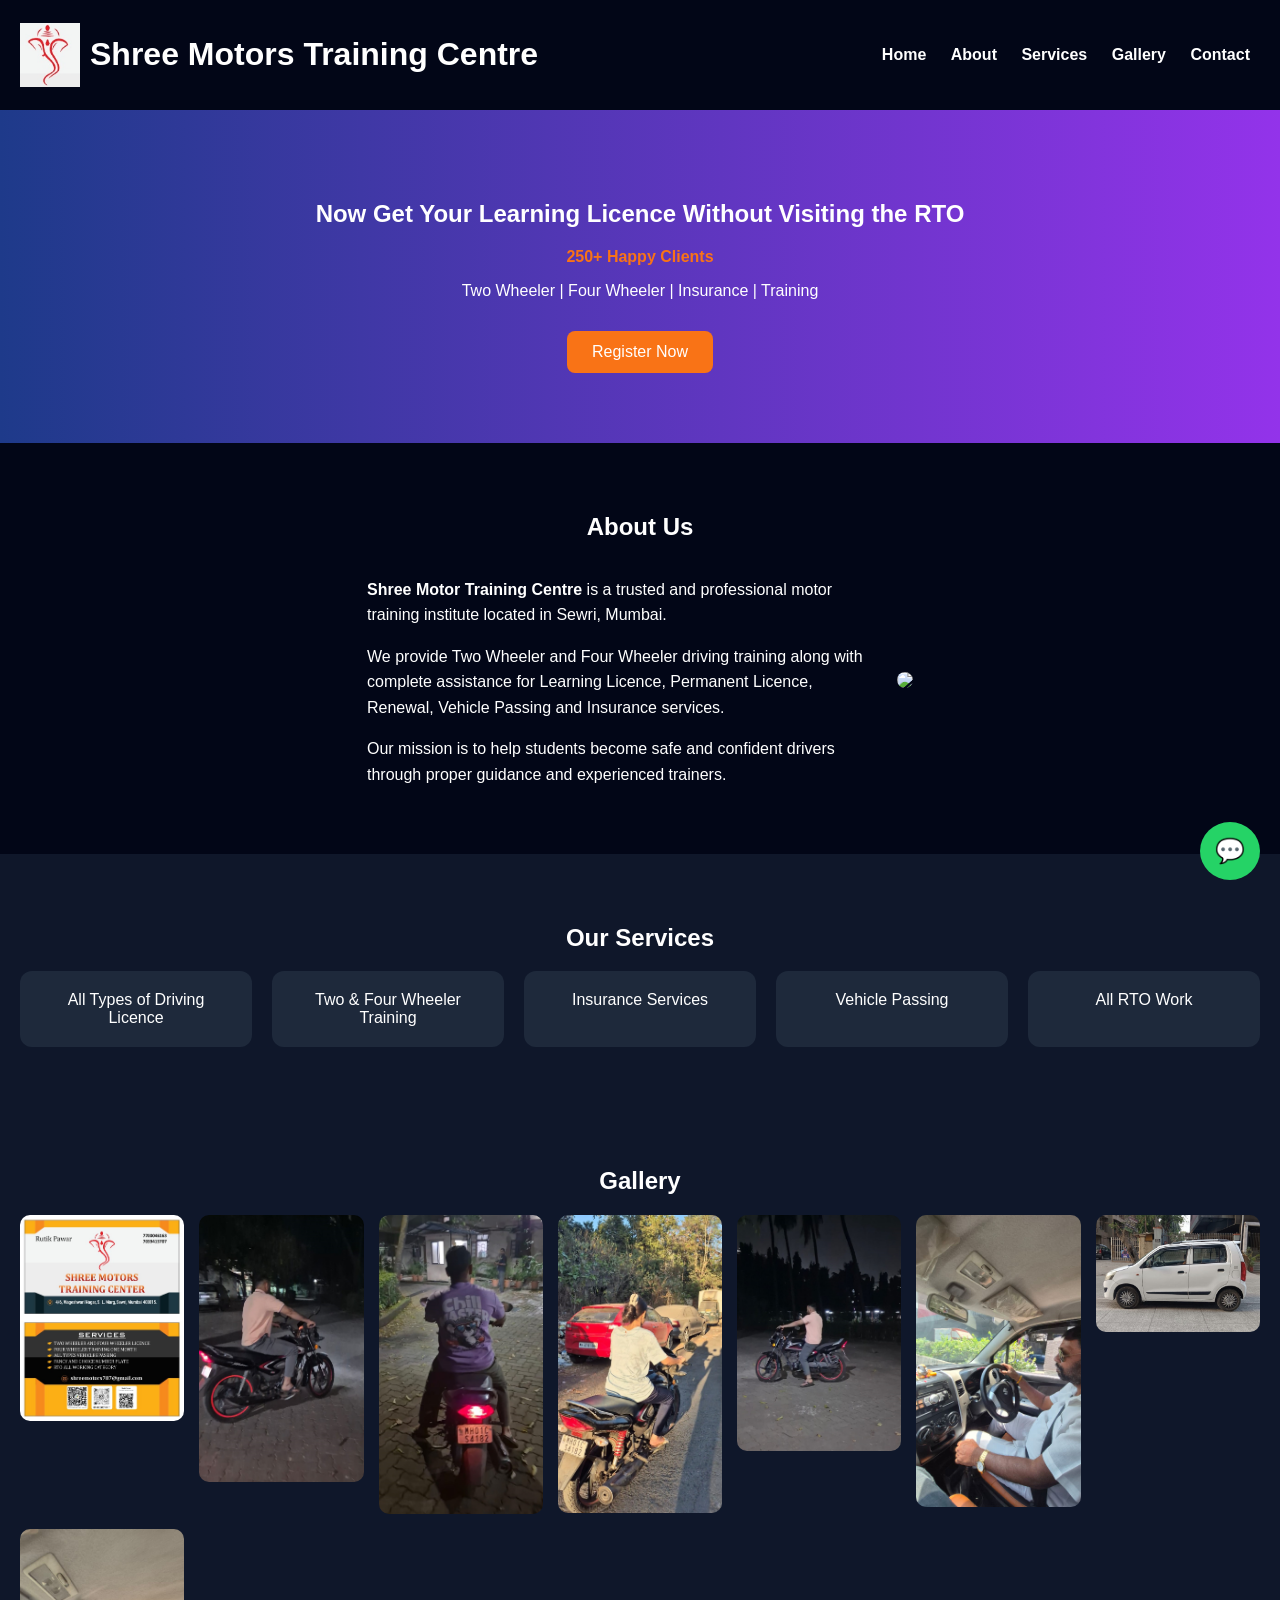
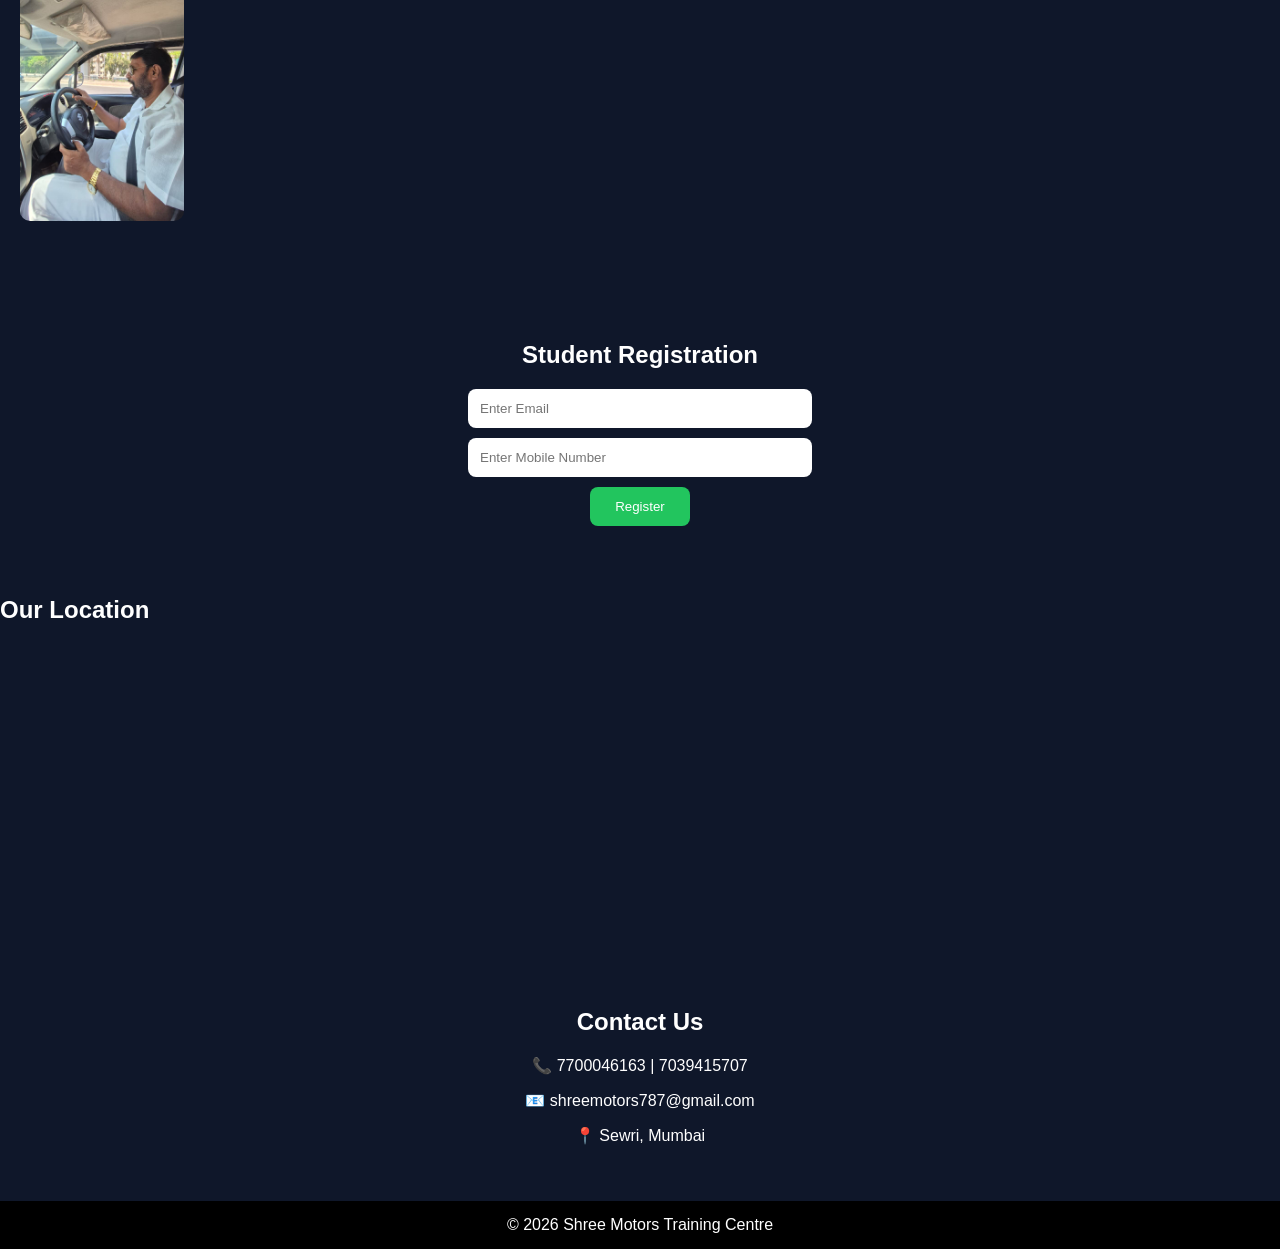
==== index.html @ 4a7a62cb "Adding The Files" ====
<!DOCTYPE html>
<html lang="en">

<head>

<meta charset="UTF-8">
<meta name="viewport" content="width=device-width, initial-scale=1.0">

<title>Shree Motors Training Centre</title>

<link rel="stylesheet" href="style.css">

</head>

<body>

<!-- HEADER -->

<header>

<div class="logo-section">

<img src="images/logo.jpeg" class="logo">

<h1>Shree Motors Training Centre</h1>

</div>

<nav>

<a href="#home">Home</a>
<a href="#about">About</a>
<a href="#services">Services</a>
<a href="#gallery">Gallery</a>
<a href="#contact">Contact</a>

</nav>

</header>

<!-- HERO -->

<section id="home" class="hero">

<h2>Now Get Your Learning Licence Without Visiting the RTO</h2>

<p class="highlight">
250+ Happy Clients
</p>

<p>
Two Wheeler | Four Wheeler | Insurance | Training
</p>

<a href="#register" class="btn">
Register Now
</a>

</section>

<!-- ABOUT -->

<section id="about" class="about">

<h2>About Us</h2>

<div class="about-container">

<div class="about-text">

<p>
<strong>Shree Motor Training Centre</strong> is a trusted and professional 
motor training institute located in Sewri, Mumbai.
</p>

<p>
We provide Two Wheeler and Four Wheeler driving training along with 
complete assistance for Learning Licence, Permanent Licence, Renewal, 
Vehicle Passing and Insurance services.
</p>

<p>
Our mission is to help students become safe and confident drivers 
through proper guidance and experienced trainers.
</p>

</div>

<div class="about-image">

<img src="images/about.jpg">

</div>

</div>

</section>

<!-- SERVICES -->

<section id="services" class="services">

<h2>Our Services</h2>

<div class="cards">

<div class="card">
All Types of Driving Licence
</div>

<div class="card">
Two & Four Wheeler Training
</div>

<div class="card">
Insurance Services
</div>

<div class="card">
Vehicle Passing
</div>

<div class="card">
All RTO Work
</div>

</div>

</section>

<!-- GALLERY -->

<section id="gallery" class="gallery">

<h2>Gallery</h2>

<div class="gallery-grid">

<img src="images/gallery.jpeg">
<img src="images/gallery1.jpeg">
<img src="images/gallery2.jpeg">
<img src="images/gallery3.jpeg">
<img src="images/gallery4.jpeg">
<img src="images/gallery5.jpeg">
<img src="images/gallery6.jpeg">
<img src="images/gallery7.jpeg">

</div>

</section>

<!-- REGISTRATION -->

<section id="register" class="register">

<h2>Student Registration</h2>

<form 
action="https://formsubmit.co/shreemotors787@gmail.com" 
method="POST">

<input 
type="email" 
name="email" 
placeholder="Enter Email"
required>

<input 
type="tel" 
name="mobile" 
placeholder="Enter Mobile Number"
required>

<button type="submit">
Register
</button>

<input 
type="hidden" 
name="_subject" 
value="New Student Registration">

<input 
type="hidden" 
name="_next" 
value="thankyou.html">

<input 
type="hidden" 
name="_captcha" 
value="false">

</form>

</section>

<!-- MAP -->

<section class="map">

<h2>Our Location</h2>

<iframe
src="https://www.google.com/maps?q=Sewri Mumbai&output=embed">
</iframe>

</section>

<!-- CONTACT -->

<section id="contact" class="contact">

<h2>Contact Us</h2>

<p>
📞 7700046163 | 7039415707
</p>

<p>
📧 shreemotors787@gmail.com
</p>

<p>
📍 Sewri, Mumbai
</p>

</section>

<!-- WHATSAPP -->

<a
href="https://wa.me/917700046163"
class="whatsapp">

💬

</a>

<footer>

© 2026 Shree Motors Training Centre

</footer>

</body>

</html>
---- style.css ----
body {

margin:0;
font-family:Arial, sans-serif;
background:#0f172a;
color:white;

}

/* HEADER */

header {

display:flex;
justify-content:space-between;
align-items:center;
padding:15px 20px;
background:#020617;
flex-wrap:wrap;

}

.logo {

width:60px;

}

.logo-section {

display:flex;
align-items:center;
gap:10px;

}

nav a {

color:white;
margin:10px;
text-decoration:none;
font-weight:bold;

}

nav a:hover {

color:#f97316;

}

/* HERO */

.hero {

text-align:center;
padding:70px 20px;
background:linear-gradient(90deg,#1e3a8a,#9333ea);

}

.highlight {

color:#f97316;
font-weight:bold;

}

.btn {

background:#f97316;
padding:12px 25px;
color:white;
border-radius:8px;
text-decoration:none;
display:inline-block;
margin-top:15px;

}

.btn:hover {

background:#ea580c;

}

/* ABOUT */

.about {

padding:50px 20px;
background:#020617;
text-align:center;

}

.about-container {

display:flex;
flex-wrap:wrap;
align-items:center;
justify-content:center;
gap:30px;

}

.about-text {

max-width:500px;
text-align:left;
line-height:1.6;

}

.about-image img {

width:300px;
border-radius:12px;

}

/* SERVICES */

.services {

padding:50px 20px;
text-align:center;

}

.cards {

display:grid;
grid-template-columns:repeat(auto-fit,minmax(180px,1fr));
gap:20px;

}

.card {

background:#1e293b;
padding:20px;
border-radius:12px;
transition:0.3s;

}

.card:hover {

background:#334155;
transform:scale(1.05);

}

/* GALLERY */

.gallery {

padding:50px 20px;
text-align:center;

}

.gallery-grid {

display:grid;
grid-template-columns:repeat(auto-fit,minmax(150px,1fr));
gap:15px;

}

.gallery img {

width:100%;
border-radius:10px;
transition:0.3s;

}

.gallery img:hover {

transform:scale(1.05);

}

/* REGISTER */

.register {

padding:50px 20px;
text-align:center;

}

.register input {

display:block;
margin:10px auto;
padding:12px;
width:80%;
max-width:320px;
border-radius:8px;
border:none;

}

.register button {

padding:12px 25px;
background:#22c55e;
border:none;
border-radius:8px;
color:white;
cursor:pointer;

}

.register button:hover {

background:#16a34a;

}

/* MAP */

.map iframe {

width:100%;
height:300px;
border:none;

}

/* CONTACT */

.contact {

padding:40px;
text-align:center;

}

/* WHATSAPP */

.whatsapp {

position:fixed;
bottom:20px;
right:20px;
background:#25D366;
color:white;
font-size:24px;
padding:15px;
border-radius:50%;
text-decoration:none;

}

/* FOOTER */

footer {

text-align:center;
padding:15px;
background:black;

}

/* MOBILE */

@media (max-width:768px){

.about-container {

flex-direction:column;

}

.about-text {

text-align:center;

}

.about-image img {

width:90%;

}

}
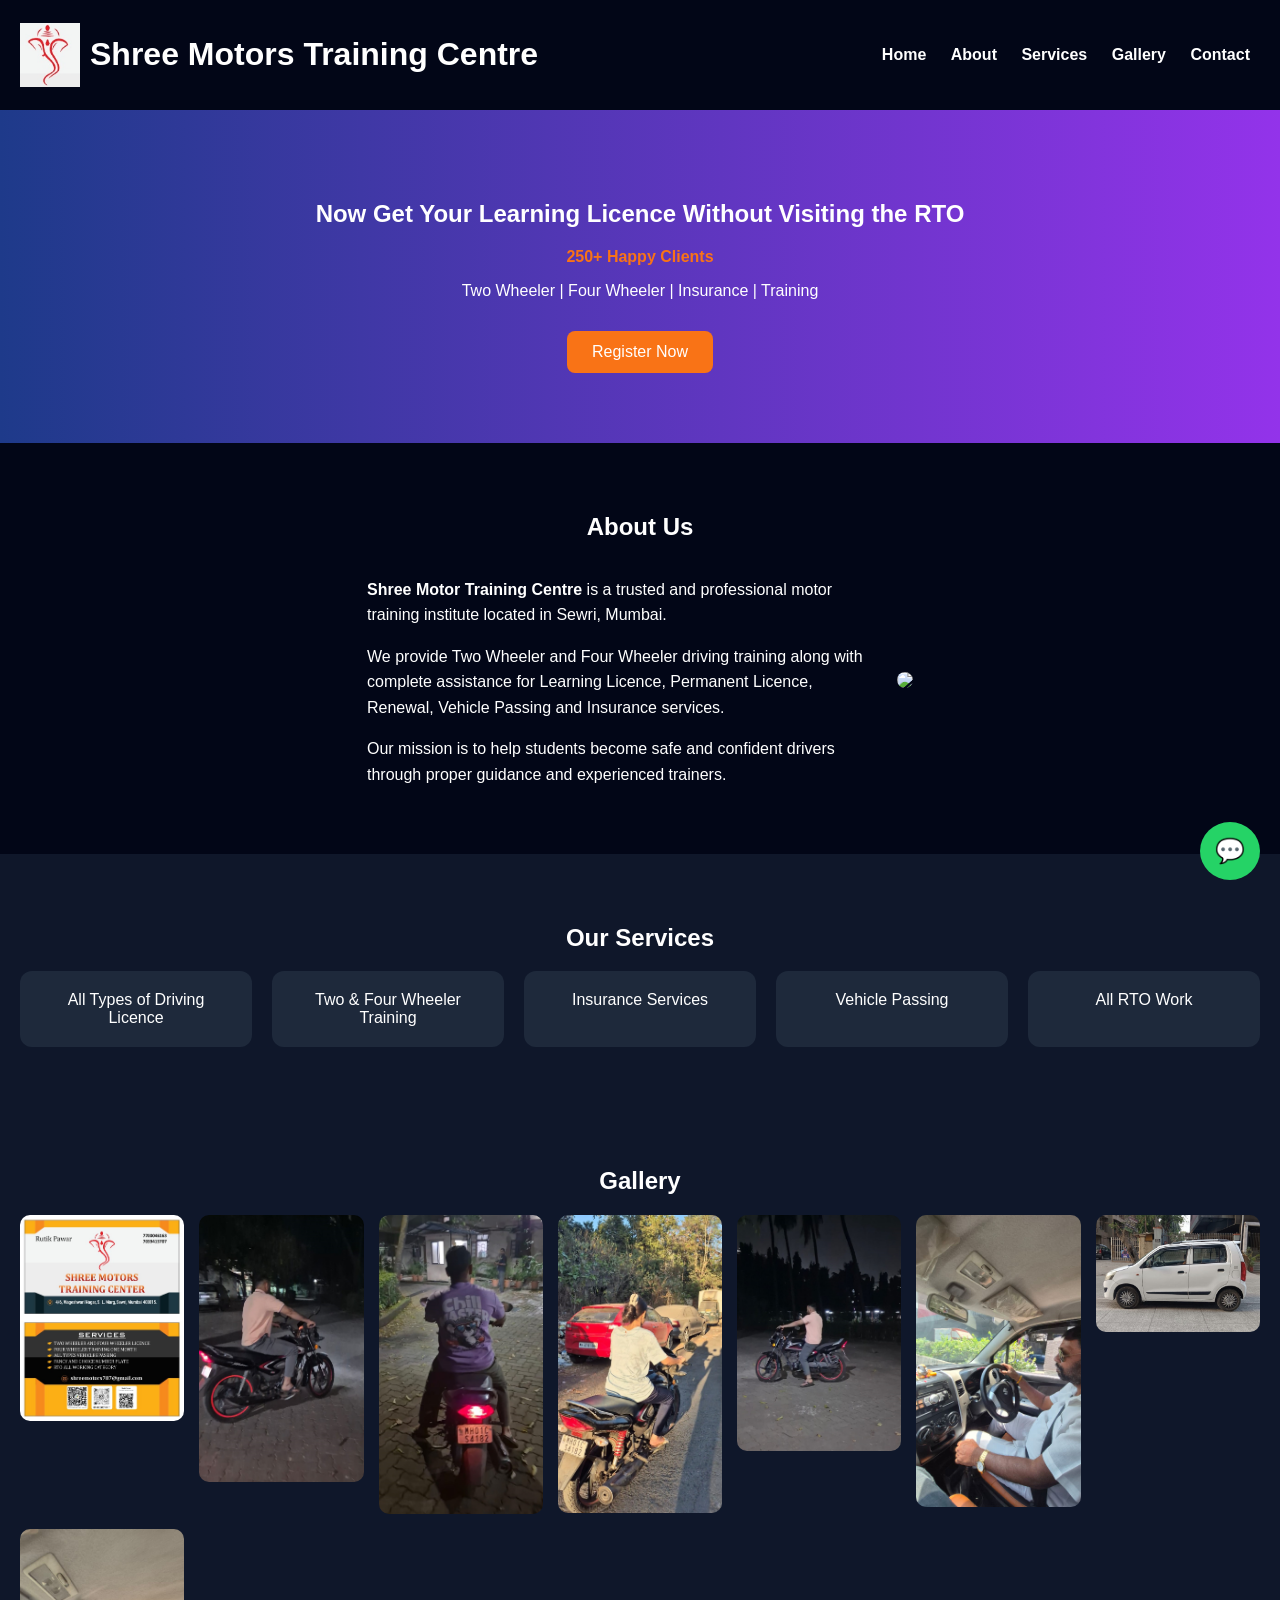
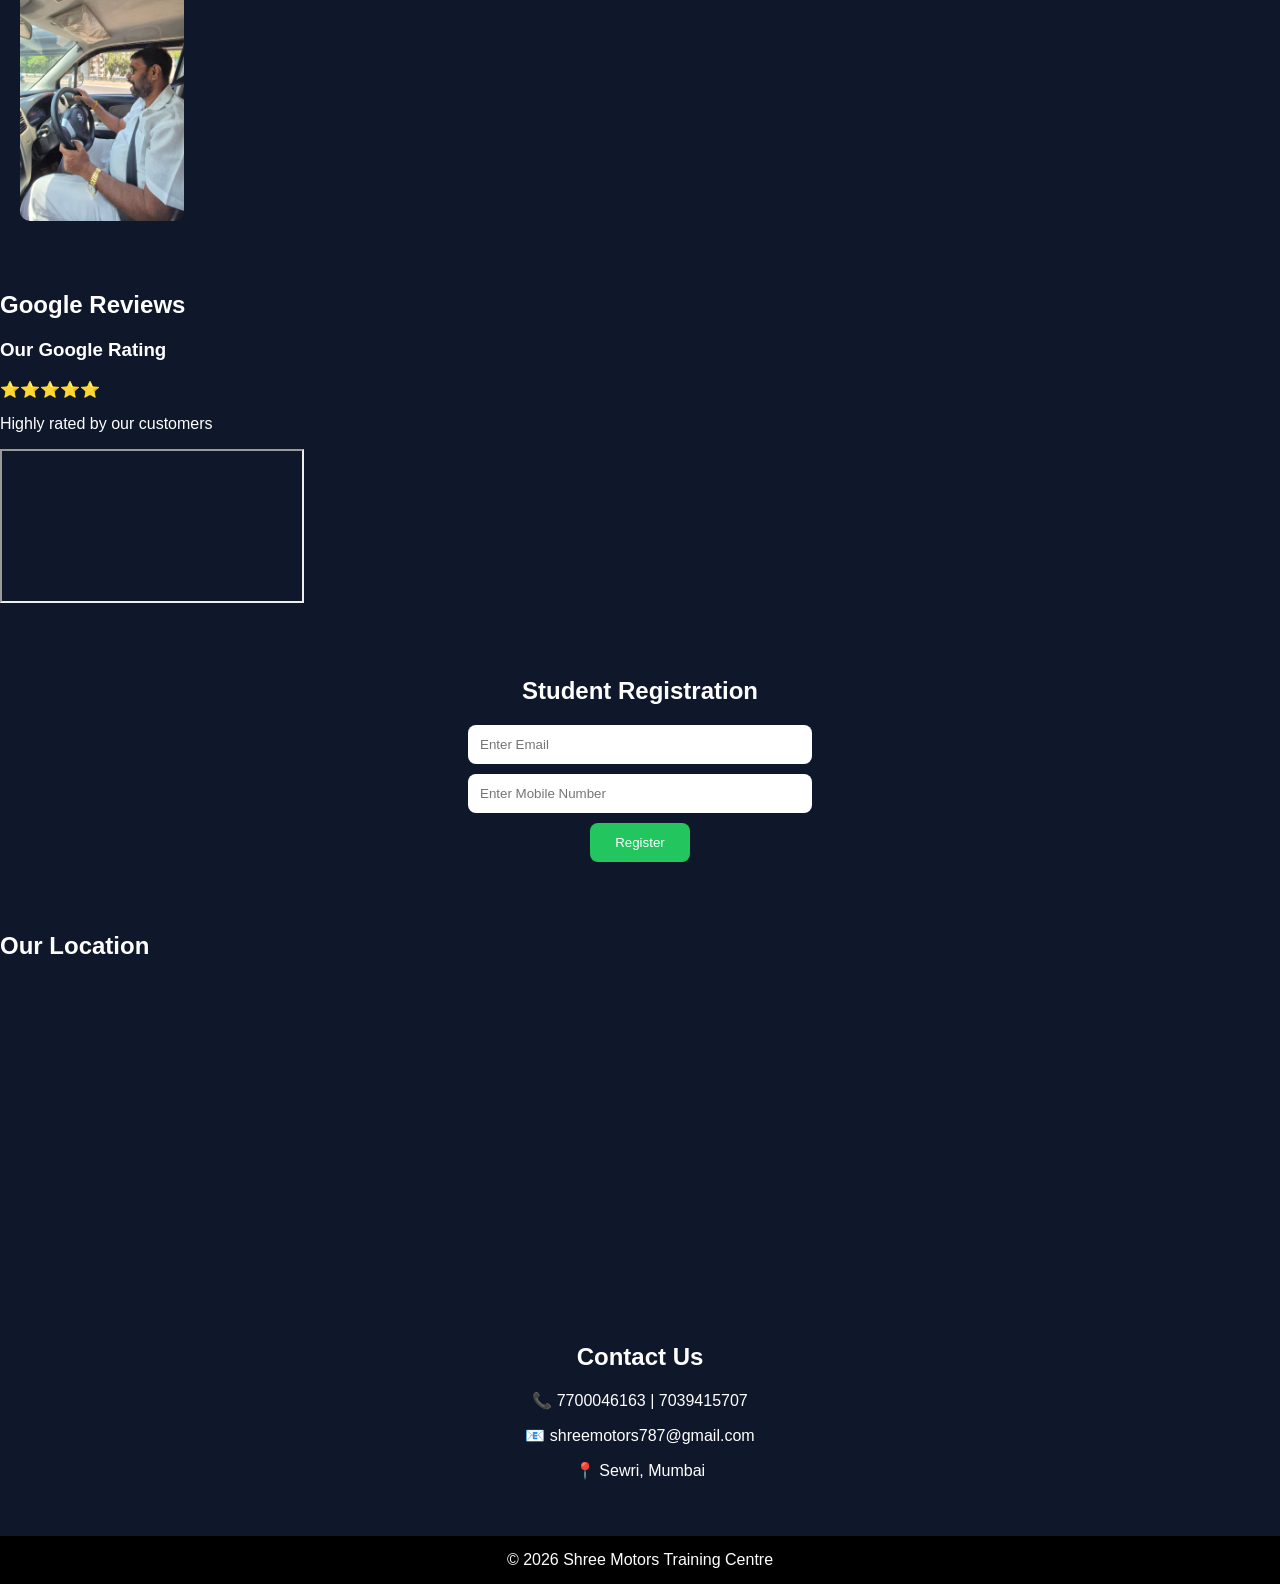
==== commit 1c26a0b5: "Update 2 index.html" ====
--- a/index.html
+++ b/index.html
@@ -149,6 +149,36 @@
 
 </section>
 
+<!-- GOOGLE REVIEWS -->
+
+<section id="reviews" class="reviews">
+
+<h2>Google Reviews</h2>
+
+<div class="rating-box">
+
+<h3>Our Google Rating</h3>
+
+<p class="stars">
+⭐⭐⭐⭐⭐
+</p>
+
+<p>
+Highly rated by our customers
+</p>
+
+</div>
+
+<div class="review-container">
+
+<iframe
+src="https://www.google.com/maps?q=Shree%20Motor%20Training%20Centre%20Sewri&output=embed">
+</iframe>
+
+</div>
+
+</section>
+
 <!-- REGISTRATION -->
 
 <section id="register" class="register">
@@ -175,15 +205,21 @@
 Register
 </button>
 
+<!-- Subject -->
+
 <input 
 type="hidden" 
 name="_subject" 
 value="New Student Registration">
 
+<!-- Thankyou Redirect -->
+
 <input 
 type="hidden" 
 name="_next" 
-value="thankyou.html">
+value="https://shreemotorstrainingcentre.github.io/shree-motor-training-centre/thankyou.html">
+
+<!-- Disable captcha -->
 
 <input 
 type="hidden" 
@@ -191,7 +227,6 @@
 value="false">
 
 </form>
-
 </section>
 
 <!-- MAP -->
@@ -244,4 +279,4 @@
 
 </body>
 
-</html>+</html>
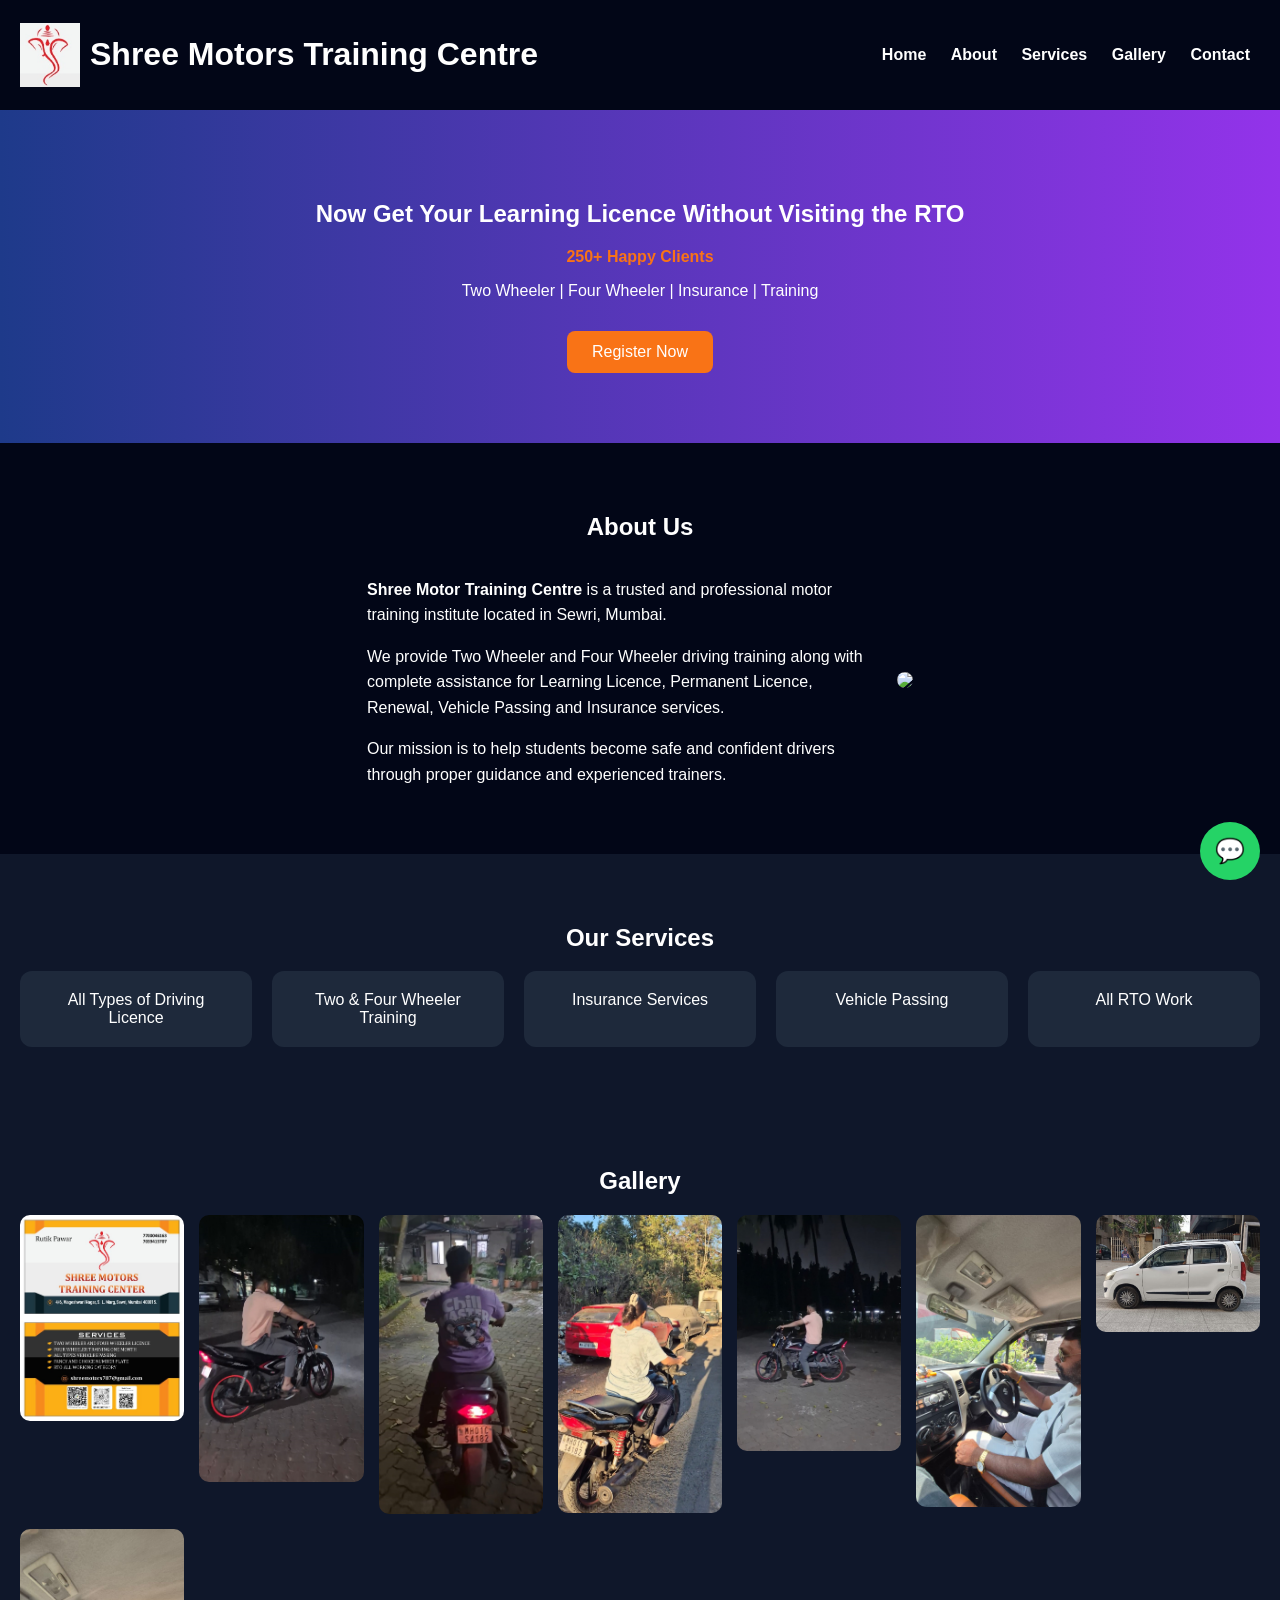
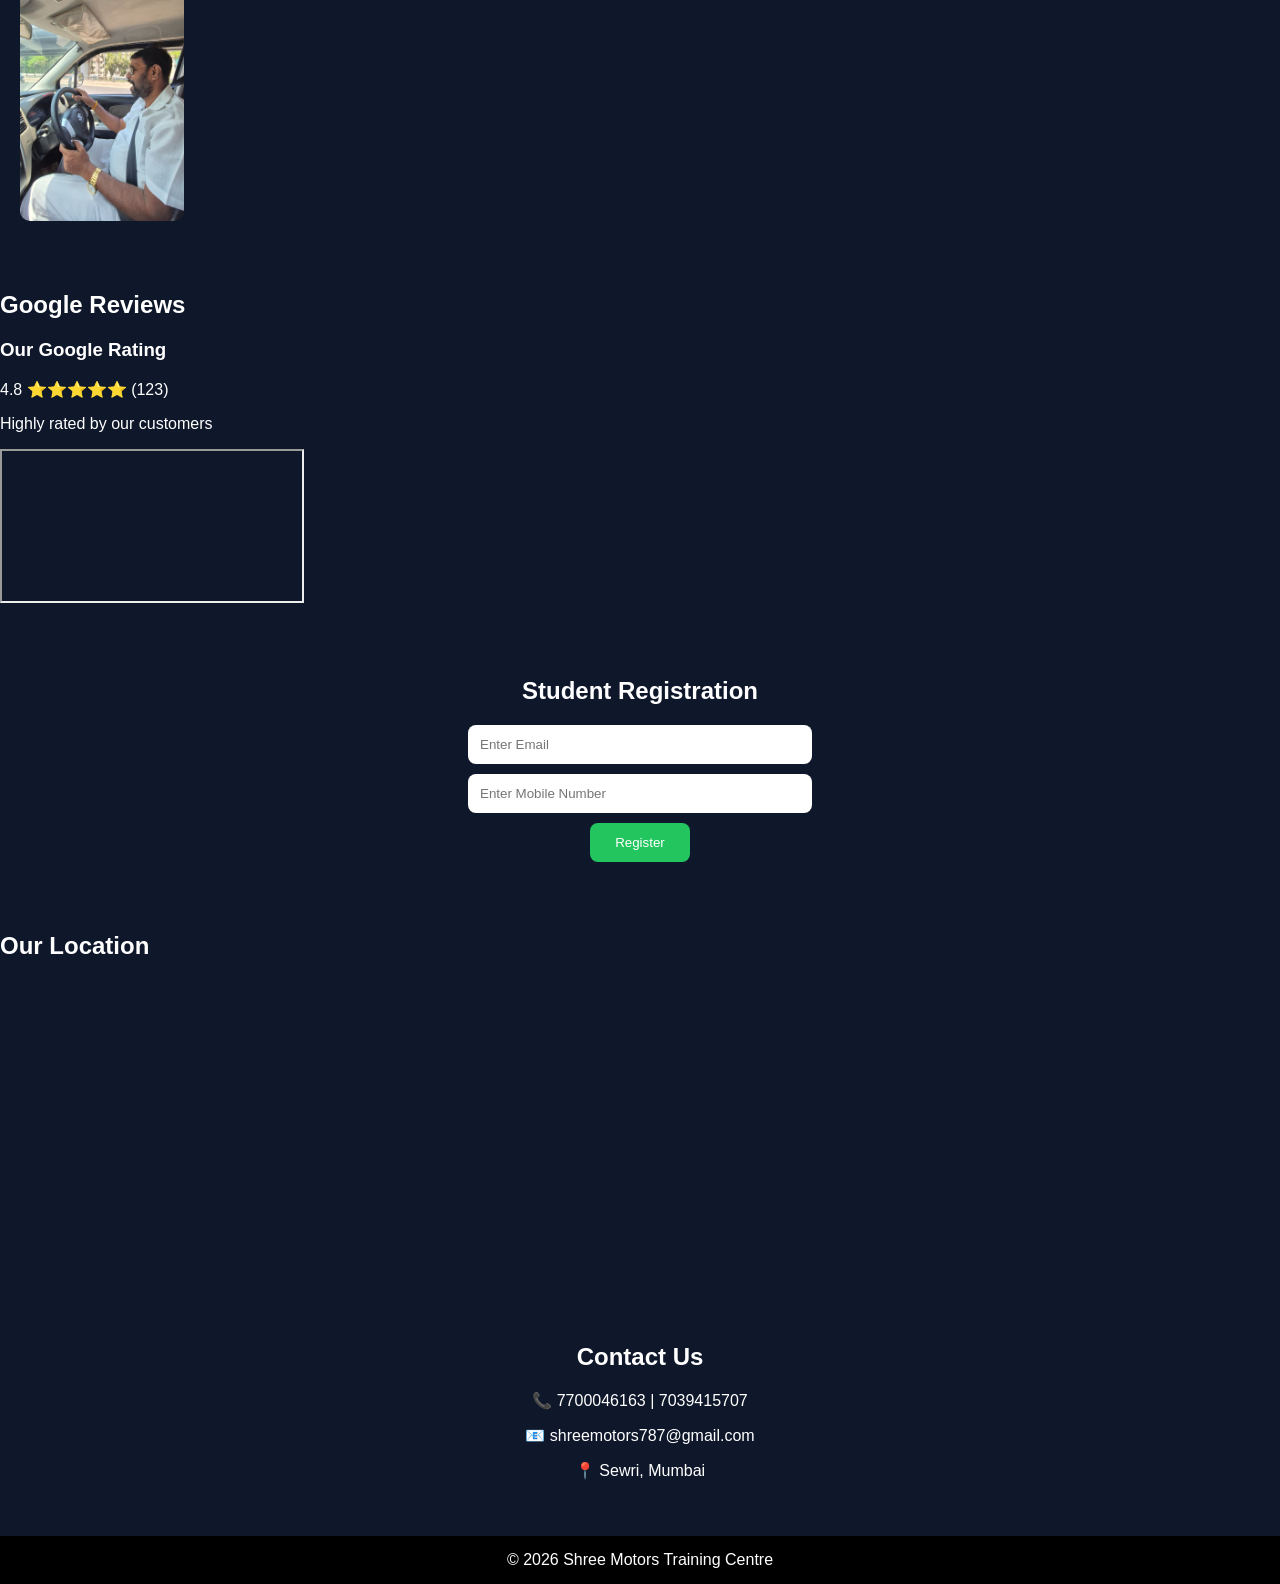
==== commit 2885adc4: "Update index.html" ====
--- a/index.html
+++ b/index.html
@@ -160,7 +160,7 @@
 <h3>Our Google Rating</h3>
 
 <p class="stars">
-⭐⭐⭐⭐⭐
+4.8 ⭐⭐⭐⭐⭐ (123)
 </p>
 
 <p>
@@ -172,7 +172,7 @@
 <div class="review-container">
 
 <iframe
-src="https://www.google.com/maps?q=Shree%20Motor%20Training%20Centre%20Sewri&output=embed">
+src="https://www.google.com/search?client=mobilesearchapp&channel=iss&cs=1&hl=en_GB&rlz=1MDAPLA_en-GBIN1154IN1154&sca_esv=5c6a1558d41017a1&v=414.0.890628820&sxsrf=ANbL-n5YCTxIH6kePrPKKQXyIT_eDsDjnw:1775635780555&q=shree+motor+training+centre+sewri+mumbai+reviews&uds=[base64]&si=AL3DRZEsmMGCryMMFSHJ3StBhOdZ2-6yYkXd_doETEE1OR-qOYbP5ODKuD_z-2LzdVNWAzzrZ3edgufmrPe7twDlBDFWNzifPwyswt9USrii4Uc-gdpPlDQYXUpIbaYRwtX6zGWHgDTfPwKnDkZ-kdKC5ZvHMFsi5QLrlzrh9QK87uWFlH4XJqg%3D&sa=X&ved=2ahUKEwiJ9szf5t2TAxX5fGwGHRpvBsIQk8gLegQIIRAB&ictx=1&biw=393&bih=659&dpr=3">
 </iframe>
 
 </div>
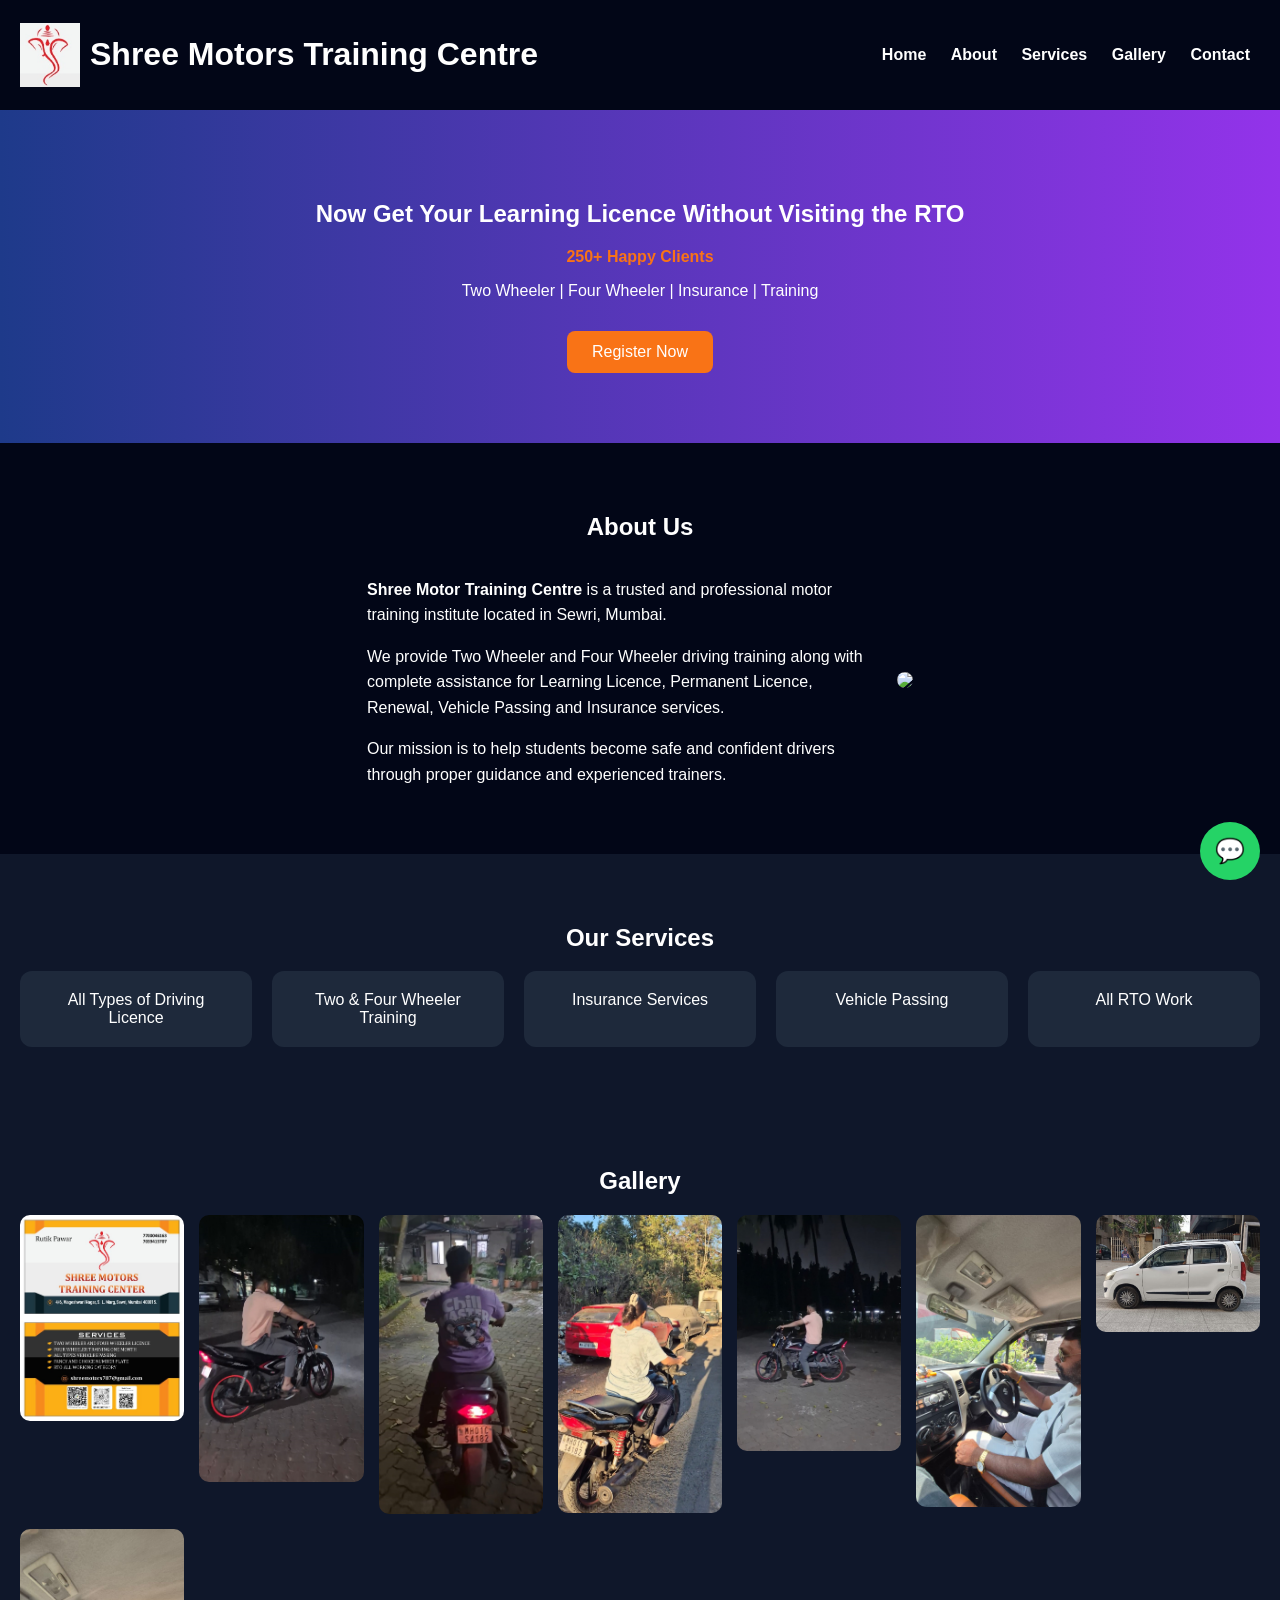
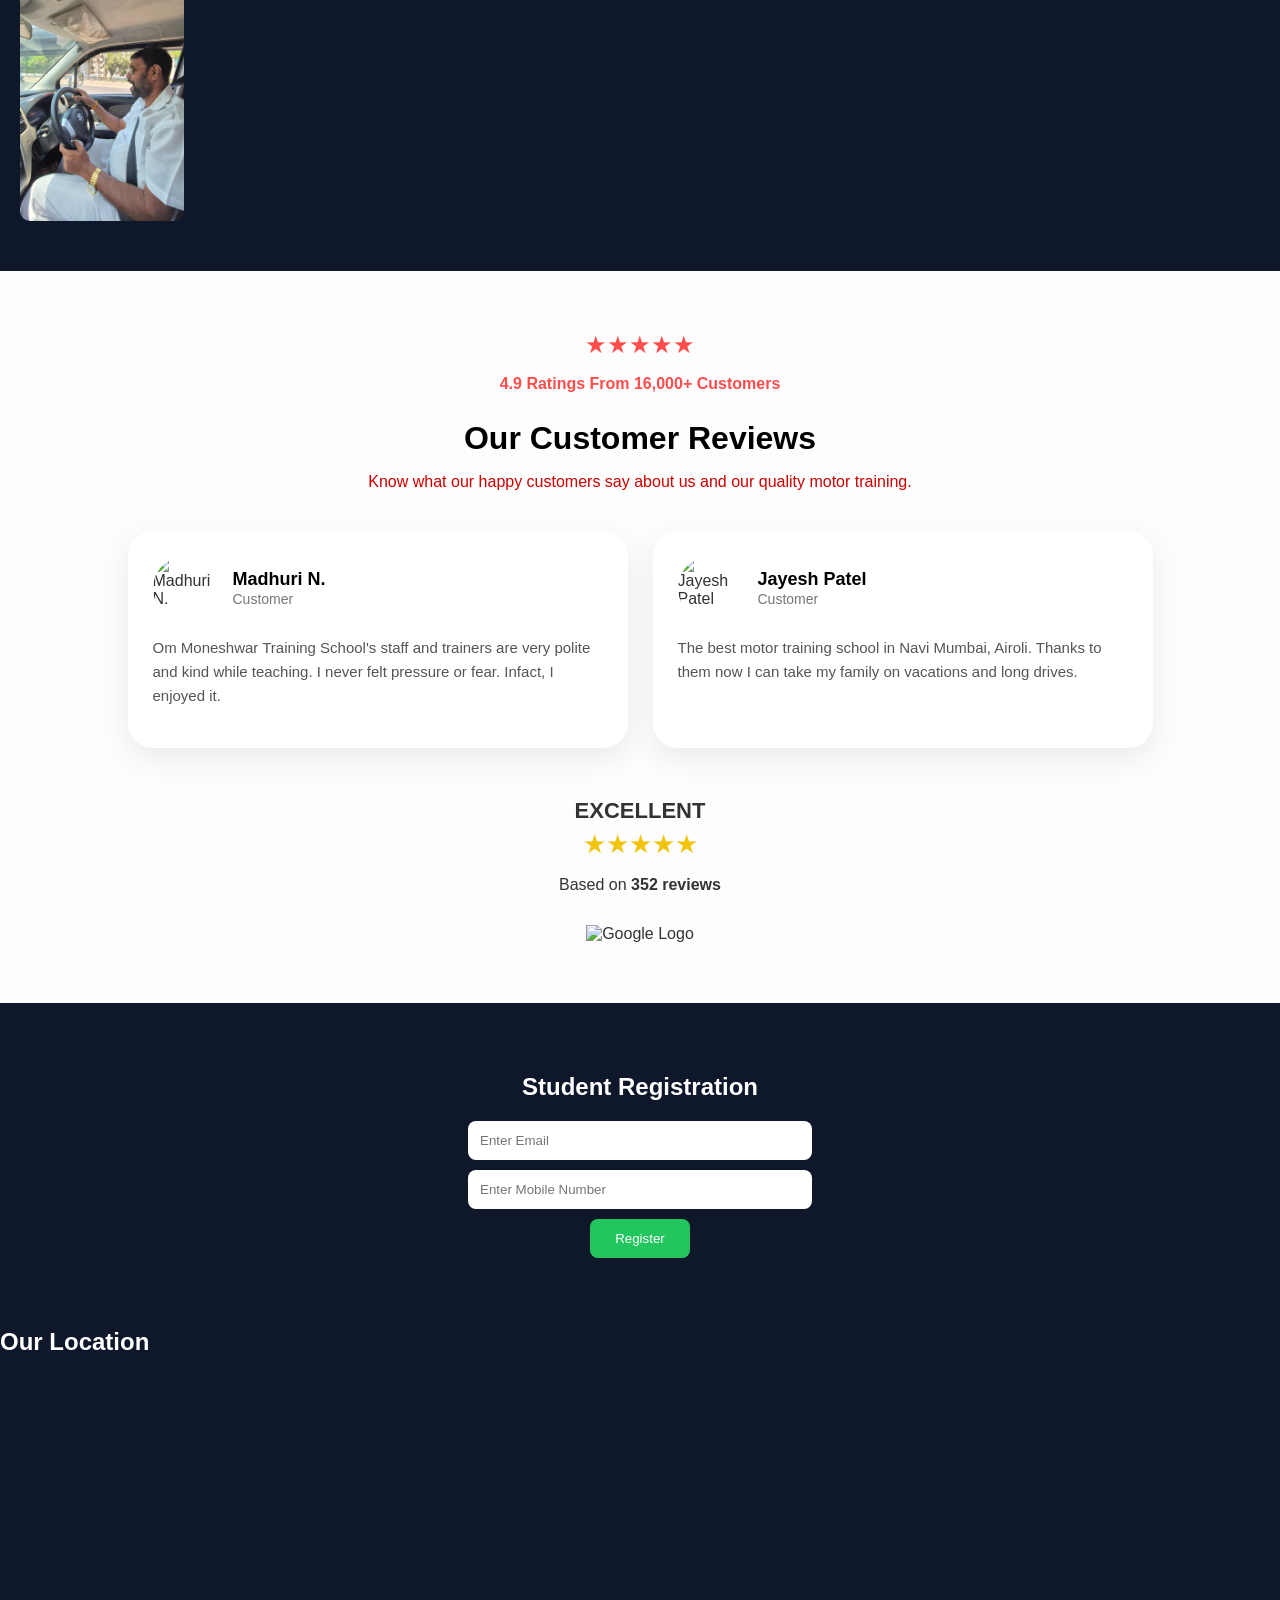
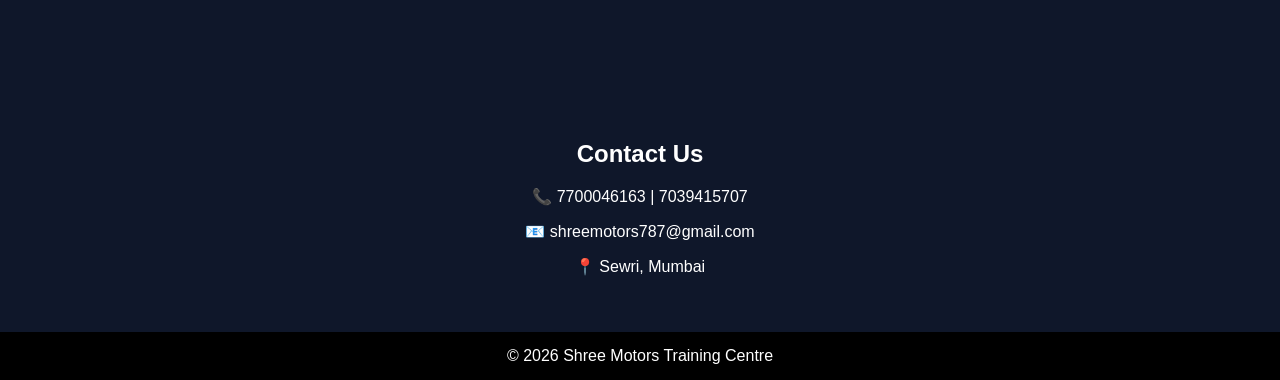
==== commit 0bd14271: "Update index.html" ====
--- a/index.html
+++ b/index.html
@@ -1,282 +1,140 @@
 <!DOCTYPE html>
 <html lang="en">
-
 <head>
-
-<meta charset="UTF-8">
-<meta name="viewport" content="width=device-width, initial-scale=1.0">
-
-<title>Shree Motors Training Centre</title>
-
-<link rel="stylesheet" href="style.css">
-
+    <meta charset="UTF-8">
+    <meta name="viewport" content="width=device-width, initial-scale=1.0">
+    <title>Shree Motors Training Centre</title>
+    <link rel="stylesheet" href="style.css">
 </head>
-
 <body>
 
-<!-- HEADER -->
-
 <header>
-
-<div class="logo-section">
-
-<img src="images/logo.jpeg" class="logo">
-
-<h1>Shree Motors Training Centre</h1>
-
-</div>
-
-<nav>
-
-<a href="#home">Home</a>
-<a href="#about">About</a>
-<a href="#services">Services</a>
-<a href="#gallery">Gallery</a>
-<a href="#contact">Contact</a>
-
-</nav>
-
+    <div class="logo-section">
+        <img src="images/logo.jpeg" class="logo">
+        <h1>Shree Motors Training Centre</h1>
+    </div>
+    <nav>
+        <a href="#home">Home</a>
+        <a href="#about">About</a>
+        <a href="#services">Services</a>
+        <a href="#gallery">Gallery</a>
+        <a href="#contact">Contact</a>
+    </nav>
 </header>
 
-<!-- HERO -->
-
 <section id="home" class="hero">
-
-<h2>Now Get Your Learning Licence Without Visiting the RTO</h2>
-
-<p class="highlight">
-250+ Happy Clients
-</p>
-
-<p>
-Two Wheeler | Four Wheeler | Insurance | Training
-</p>
-
-<a href="#register" class="btn">
-Register Now
-</a>
-
+    <h2>Now Get Your Learning Licence Without Visiting the RTO</h2>
+    <p class="highlight">250+ Happy Clients</p>
+    <p>Two Wheeler | Four Wheeler | Insurance | Training</p>
+    <a href="#register" class="btn">Register Now</a>
 </section>
 
-<!-- ABOUT -->
-
 <section id="about" class="about">
-
-<h2>About Us</h2>
-
-<div class="about-container">
-
-<div class="about-text">
-
-<p>
-<strong>Shree Motor Training Centre</strong> is a trusted and professional 
-motor training institute located in Sewri, Mumbai.
-</p>
-
-<p>
-We provide Two Wheeler and Four Wheeler driving training along with 
-complete assistance for Learning Licence, Permanent Licence, Renewal, 
-Vehicle Passing and Insurance services.
-</p>
-
-<p>
-Our mission is to help students become safe and confident drivers 
-through proper guidance and experienced trainers.
-</p>
-
-</div>
-
-<div class="about-image">
-
-<img src="images/about.jpg">
-
-</div>
-
-</div>
-
+    <h2>About Us</h2>
+    <div class="about-container">
+        <div class="about-text">
+            <p><strong>Shree Motor Training Centre</strong> is a trusted and professional motor training institute located in Sewri, Mumbai.</p>
+            <p>We provide Two Wheeler and Four Wheeler driving training along with complete assistance for Learning Licence, Permanent Licence, Renewal, Vehicle Passing and Insurance services.</p>
+            <p>Our mission is to help students become safe and confident drivers through proper guidance and experienced trainers.</p>
+        </div>
+        <div class="about-image">
+            <img src="images/about.jpg">
+        </div>
+    </div>
 </section>
 
-<!-- SERVICES -->
-
 <section id="services" class="services">
-
-<h2>Our Services</h2>
-
-<div class="cards">
-
-<div class="card">
-All Types of Driving Licence
-</div>
-
-<div class="card">
-Two & Four Wheeler Training
-</div>
-
-<div class="card">
-Insurance Services
-</div>
-
-<div class="card">
-Vehicle Passing
-</div>
-
-<div class="card">
-All RTO Work
-</div>
-
-</div>
-
+    <h2>Our Services</h2>
+    <div class="cards">
+        <div class="card">All Types of Driving Licence</div>
+        <div class="card">Two & Four Wheeler Training</div>
+        <div class="card">Insurance Services</div>
+        <div class="card">Vehicle Passing</div>
+        <div class="card">All RTO Work</div>
+    </div>
 </section>
 
-<!-- GALLERY -->
-
 <section id="gallery" class="gallery">
-
-<h2>Gallery</h2>
-
-<div class="gallery-grid">
-
-<img src="images/gallery.jpeg">
-<img src="images/gallery1.jpeg">
-<img src="images/gallery2.jpeg">
-<img src="images/gallery3.jpeg">
-<img src="images/gallery4.jpeg">
-<img src="images/gallery5.jpeg">
-<img src="images/gallery6.jpeg">
-<img src="images/gallery7.jpeg">
-
-</div>
-
+    <h2>Gallery</h2>
+    <div class="gallery-grid">
+        <img src="images/gallery.jpeg">
+        <img src="images/gallery1.jpeg">
+        <img src="images/gallery2.jpeg">
+        <img src="images/gallery3.jpeg">
+        <img src="images/gallery4.jpeg">
+        <img src="images/gallery5.jpeg">
+        <img src="images/gallery6.jpeg">
+        <img src="images/gallery7.jpeg">
+    </div>
 </section>
 
-<!-- GOOGLE REVIEWS -->
+<section id="reviews" class="reviews-section">
+    <div class="reviews-header">
+        <div class="stars-red">★★★★★</div>
+        <p class="rating-sub">4.9 Ratings From 16,000+ Customers</p>
+        <h2 class="section-title">Our Customer Reviews</h2>
+        <p class="section-subtitle">Know what our happy customers say about us and our quality motor training.</p>
+    </div>
 
-<section id="reviews" class="reviews">
+    <div class="reviews-grid-custom">
+        <div class="review-card-custom">
+            <div class="user-info-custom">
+                <img src="images/user1.jpg" alt="Madhuri N." class="user-avatar">
+                <div class="user-meta">
+                    <h4>Madhuri N.</h4>
+                    <span>Customer</span>
+                </div>
+            </div>
+            <p class="review-body">Om Moneshwar Training School's staff and trainers are very polite and kind while teaching. I never felt pressure or fear. Infact, I enjoyed it.</p>
+        </div>
 
-<h2>Google Reviews</h2>
+        <div class="review-card-custom">
+            <div class="user-info-custom">
+                <img src="images/user2.jpg" alt="Jayesh Patel" class="user-avatar">
+                <div class="user-meta">
+                    <h4>Jayesh Patel</h4>
+                    <span>Customer</span>
+                </div>
+            </div>
+            <p class="review-body">The best motor training school in Navi Mumbai, Airoli. Thanks to them now I can take my family on vacations and long drives.</p>
+        </div>
+    </div>
 
-<div class="rating-box">
-
-<h3>Our Google Rating</h3>
-
-<p class="stars">
-4.8 ⭐⭐⭐⭐⭐ (123)
-</p>
-
-<p>
-Highly rated by our customers
-</p>
-
-</div>
-
-<div class="review-container">
-
-<iframe
-src="https://www.google.com/search?client=mobilesearchapp&channel=iss&cs=1&hl=en_GB&rlz=1MDAPLA_en-GBIN1154IN1154&sca_esv=5c6a1558d41017a1&v=414.0.890628820&sxsrf=ANbL-n5YCTxIH6kePrPKKQXyIT_eDsDjnw:1775635780555&q=shree+motor+training+centre+sewri+mumbai+reviews&uds=[base64]&si=AL3DRZEsmMGCryMMFSHJ3StBhOdZ2-6yYkXd_doETEE1OR-qOYbP5ODKuD_z-2LzdVNWAzzrZ3edgufmrPe7twDlBDFWNzifPwyswt9USrii4Uc-gdpPlDQYXUpIbaYRwtX6zGWHgDTfPwKnDkZ-kdKC5ZvHMFsi5QLrlzrh9QK87uWFlH4XJqg%3D&sa=X&ved=2ahUKEwiJ9szf5t2TAxX5fGwGHRpvBsIQk8gLegQIIRAB&ictx=1&biw=393&bih=659&dpr=3">
-</iframe>
-
-</div>
-
+    <div class="google-rating-box">
+        <h3>EXCELLENT</h3>
+        <div class="stars-gold">★★★★★</div>
+        <p>Based on <strong>352 reviews</strong></p>
+        <img src="https://www.google.com/images/branding/googlelogo/2x/googlelogo_color_92x30dp.png" alt="Google Logo" class="g-logo">
+    </div>
 </section>
 
-<!-- REGISTRATION -->
-
 <section id="register" class="register">
-
-<h2>Student Registration</h2>
-
-<form 
-action="https://formsubmit.co/shreemotors787@gmail.com" 
-method="POST">
-
-<input 
-type="email" 
-name="email" 
-placeholder="Enter Email"
-required>
-
-<input 
-type="tel" 
-name="mobile" 
-placeholder="Enter Mobile Number"
-required>
-
-<button type="submit">
-Register
-</button>
-
-<!-- Subject -->
-
-<input 
-type="hidden" 
-name="_subject" 
-value="New Student Registration">
-
-<!-- Thankyou Redirect -->
-
-<input 
-type="hidden" 
-name="_next" 
-value="https://shreemotorstrainingcentre.github.io/shree-motor-training-centre/thankyou.html">
-
-<!-- Disable captcha -->
-
-<input 
-type="hidden" 
-name="_captcha" 
-value="false">
-
-</form>
+    <h2>Student Registration</h2>
+    <form action="https://formsubmit.co/shreemotors787@gmail.com" method="POST">
+        <input type="email" name="email" placeholder="Enter Email" required>
+        <input type="tel" name="mobile" placeholder="Enter Mobile Number" required>
+        <button type="submit">Register</button>
+        <input type="hidden" name="_subject" value="New Student Registration">
+        <input type="hidden" name="_next" value="https://shreemotorstrainingcentre.github.io/shree-motor-training-centre/thankyou.html">
+        <input type="hidden" name="_captcha" value="false">
+    </form>
 </section>
 
-<!-- MAP -->
-
 <section class="map">
-
-<h2>Our Location</h2>
-
-<iframe
-src="https://www.google.com/maps?q=Sewri Mumbai&output=embed">
-</iframe>
-
+    <h2>Our Location</h2>
+    <iframe src="https://www.google.com/maps/embed?pb=!1m18!1m12!1m3!1d3771.861783307567!2d72.8546114!3d18.992661!2m3!1f0!2f0!3f0!3m2!1i1024!2i768!4f13.1!3m3!1m2!1s0x3be7cf90586e3f01%3A0xc3f83d0628e9cf9!2sSewri%2C%20Mumbai%2C%20Maharashtra!5e0!3m2!1sen!2sin!4v1710000000000"></iframe>
 </section>
 
-<!-- CONTACT -->
-
 <section id="contact" class="contact">
-
-<h2>Contact Us</h2>
-
-<p>
-📞 7700046163 | 7039415707
-</p>
-
-<p>
-📧 shreemotors787@gmail.com
-</p>
-
-<p>
-📍 Sewri, Mumbai
-</p>
-
+    <h2>Contact Us</h2>
+    <p>📞 7700046163 | 7039415707</p>
+    <p>📧 shreemotors787@gmail.com</p>
+    <p>📍 Sewri, Mumbai</p>
 </section>
 
-<!-- WHATSAPP -->
+<a href="https://wa.me/917700046163" class="whatsapp">💬</a>
 
-<a
-href="https://wa.me/917700046163"
-class="whatsapp">
-
-💬
-
-</a>
-
-<footer>
-
-© 2026 Shree Motors Training Centre
-
-</footer>
+<footer>© 2026 Shree Motors Training Centre</footer>
 
 </body>
-
 </html>
--- a/style.css
+++ b/style.css
@@ -1,291 +1,136 @@
 body {
-
-margin:0;
-font-family:Arial, sans-serif;
-background:#0f172a;
-color:white;
-
+    margin:0;
+    font-family:Arial, sans-serif;
+    background:#0f172a;
+    color:white;
 }
 
 /* HEADER */
-
 header {
-
-display:flex;
-justify-content:space-between;
-align-items:center;
-padding:15px 20px;
-background:#020617;
-flex-wrap:wrap;
-
+    display:flex;
+    justify-content:space-between;
+    align-items:center;
+    padding:15px 20px;
+    background:#020617;
+    flex-wrap:wrap;
 }
 
-.logo {
+.logo { width:60px; }
+.logo-section { display:flex; align-items:center; gap:10px; }
+nav a { color:white; margin:10px; text-decoration:none; font-weight:bold; }
+nav a:hover { color:#f97316; }
 
-width:60px;
+/* HERO */
+.hero {
+    text-align:center;
+    padding:70px 20px;
+    background:linear-gradient(90deg,#1e3a8a,#9333ea);
+}
+.highlight { color:#f97316; font-weight:bold; }
+.btn {
+    background:#f97316;
+    padding:12px 25px;
+    color:white;
+    border-radius:8px;
+    text-decoration:none;
+    display:inline-block;
+    margin-top:15px;
+}
+.btn:hover { background:#ea580c; }
 
+/* ABOUT */
+.about { padding:50px 20px; background:#020617; text-align:center; }
+.about-container { display:flex; flex-wrap:wrap; align-items:center; justify-content:center; gap:30px; }
+.about-text { max-width:500px; text-align:left; line-height:1.6; }
+.about-image img { width:300px; border-radius:12px; }
+
+/* SERVICES */
+.services { padding:50px 20px; text-align:center; }
+.cards { display:grid; grid-template-columns:repeat(auto-fit,minmax(180px,1fr)); gap:20px; }
+.card { background:#1e293b; padding:20px; border-radius:12px; transition:0.3s; }
+.card:hover { background:#334155; transform:scale(1.05); }
+
+/* GALLERY */
+.gallery { padding:50px 20px; text-align:center; }
+.gallery-grid { display:grid; grid-template-columns:repeat(auto-fit,minmax(150px,1fr)); gap:15px; }
+.gallery img { width:100%; border-radius:10px; transition:0.3s; }
+.gallery img:hover { transform:scale(1.05); }
+
+/* --- NEW CUSTOM REVIEWS DESIGN --- */
+.reviews-section {
+    padding: 60px 20px;
+    text-align: center;
+    background: #fdfdfd; /* Light background to match screenshot style */
+    color: #333;
 }
 
-.logo-section {
+.stars-red { color: #ff4d4d; font-size: 24px; margin-bottom: 5px; }
+.rating-sub { color: #ff4d4d; font-weight: bold; margin-bottom: 10px; }
+.section-title { font-size: 32px; font-weight: 900; color: #000; margin-bottom: 10px; }
+.section-subtitle { color: #cc0000; font-weight: 500; margin-bottom: 40px; }
 
-display:flex;
-align-items:center;
-gap:10px;
-
+.reviews-grid-custom {
+    display: flex;
+    flex-wrap: wrap;
+    justify-content: center;
+    gap: 25px;
+    margin-bottom: 50px;
 }
 
-nav a {
-
-color:white;
-margin:10px;
-text-decoration:none;
-font-weight:bold;
-
+.review-card-custom {
+    background: #fff;
+    color: #333;
+    padding: 25px;
+    border-radius: 25px;
+    width: 100%;
+    max-width: 450px;
+    box-shadow: 0 10px 30px rgba(0,0,0,0.08);
+    text-align: left;
 }
 
-nav a:hover {
-
-color:#f97316;
-
+.user-info-custom {
+    display: flex;
+    align-items: center;
+    margin-bottom: 15px;
 }
 
-/* HERO */
-
-.hero {
-
-text-align:center;
-padding:70px 20px;
-background:linear-gradient(90deg,#1e3a8a,#9333ea);
-
+.user-avatar {
+    width: 65px;
+    height: 65px;
+    border-radius: 50%;
+    margin-right: 15px;
+    object-fit: cover;
 }
 
-.highlight {
+.user-meta h4 { margin: 0; font-size: 18px; color: #000; }
+.user-meta span { font-size: 14px; color: #777; }
 
-color:#f97316;
-font-weight:bold;
+.review-body { line-height: 1.6; color: #555; font-size: 15px; }
 
-}
-
-.btn {
-
-background:#f97316;
-padding:12px 25px;
-color:white;
-border-radius:8px;
-text-decoration:none;
-display:inline-block;
-margin-top:15px;
-
-}
-
-.btn:hover {
-
-background:#ea580c;
-
-}
-
-/* ABOUT */
-
-.about {
-
-padding:50px 20px;
-background:#020617;
-text-align:center;
-
-}
-
-.about-container {
-
-display:flex;
-flex-wrap:wrap;
-align-items:center;
-justify-content:center;
-gap:30px;
-
-}
-
-.about-text {
-
-max-width:500px;
-text-align:left;
-line-height:1.6;
-
-}
-
-.about-image img {
-
-width:300px;
-border-radius:12px;
-
-}
-
-/* SERVICES */
-
-.services {
-
-padding:50px 20px;
-text-align:center;
-
-}
-
-.cards {
-
-display:grid;
-grid-template-columns:repeat(auto-fit,minmax(180px,1fr));
-gap:20px;
-
-}
-
-.card {
-
-background:#1e293b;
-padding:20px;
-border-radius:12px;
-transition:0.3s;
-
-}
-
-.card:hover {
-
-background:#334155;
-transform:scale(1.05);
-
-}
-
-/* GALLERY */
-
-.gallery {
-
-padding:50px 20px;
-text-align:center;
-
-}
-
-.gallery-grid {
-
-display:grid;
-grid-template-columns:repeat(auto-fit,minmax(150px,1fr));
-gap:15px;
-
-}
-
-.gallery img {
-
-width:100%;
-border-radius:10px;
-transition:0.3s;
-
-}
-
-.gallery img:hover {
-
-transform:scale(1.05);
-
-}
+.google-rating-box { margin-top: 40px; }
+.google-rating-box h3 { font-size: 22px; font-weight: 900; margin-bottom: 5px; }
+.stars-gold { color: #f1c40f; font-size: 26px; margin-bottom: 10px; }
+.g-logo { width: 110px; margin-top: 15px; }
 
 /* REGISTER */
-
-.register {
-
-padding:50px 20px;
-text-align:center;
-
-}
-
-.register input {
-
-display:block;
-margin:10px auto;
-padding:12px;
-width:80%;
-max-width:320px;
-border-radius:8px;
-border:none;
-
-}
-
-.register button {
-
-padding:12px 25px;
-background:#22c55e;
-border:none;
-border-radius:8px;
-color:white;
-cursor:pointer;
-
-}
-
-.register button:hover {
-
-background:#16a34a;
-
-}
+.register { padding:50px 20px; text-align:center; }
+.register input { display:block; margin:10px auto; padding:12px; width:80%; max-width:320px; border-radius:8px; border:none; color: #000; }
+.register button { padding:12px 25px; background:#22c55e; border:none; border-radius:8px; color:white; cursor:pointer; }
+.register button:hover { background:#16a34a; }
 
 /* MAP */
-
-.map iframe {
-
-width:100%;
-height:300px;
-border:none;
-
-}
+.map iframe { width:100%; height:300px; border:none; }
 
 /* CONTACT */
-
-.contact {
-
-padding:40px;
-text-align:center;
-
-}
+.contact { padding:40px; text-align:center; }
 
 /* WHATSAPP */
+.whatsapp { position:fixed; bottom:20px; right:20px; background:#25D366; color:white; font-size:24px; padding:15px; border-radius:50%; text-decoration:none; z-index: 100; }
 
-.whatsapp {
-
-position:fixed;
-bottom:20px;
-right:20px;
-background:#25D366;
-color:white;
-font-size:24px;
-padding:15px;
-border-radius:50%;
-text-decoration:none;
-
-}
-
-/* FOOTER */
-
-footer {
-
-text-align:center;
-padding:15px;
-background:black;
-
-}
-
-/* MOBILE */
+footer { text-align:center; padding:15px; background:black; }
 
 @media (max-width:768px){
-
-.about-container {
-
-flex-direction:column;
-
+    .about-container { flex-direction:column; }
+    .about-text { text-align:center; }
+    .about-image img { width:90%; }
 }
-
-.about-text {
-
-text-align:center;
-
-}
-
-.about-image img {
-
-width:90%;
-
-}
-
-}
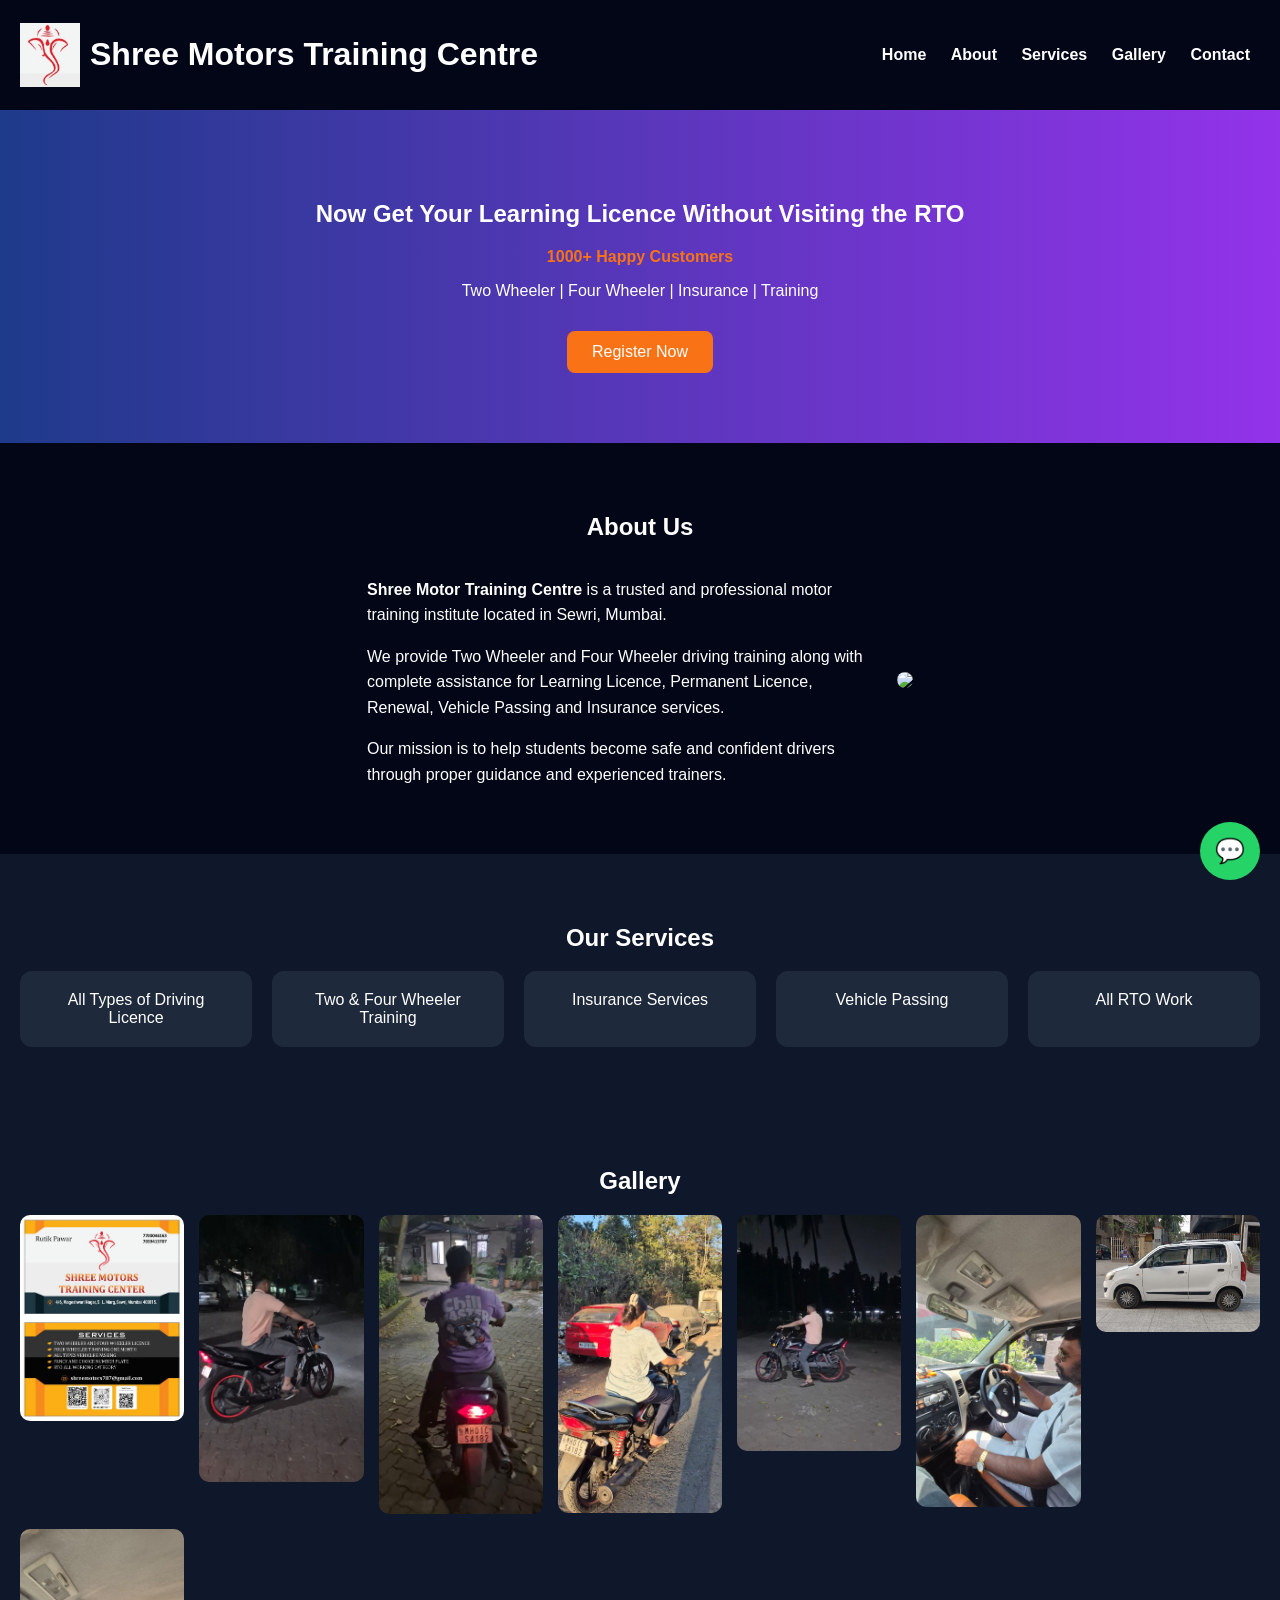
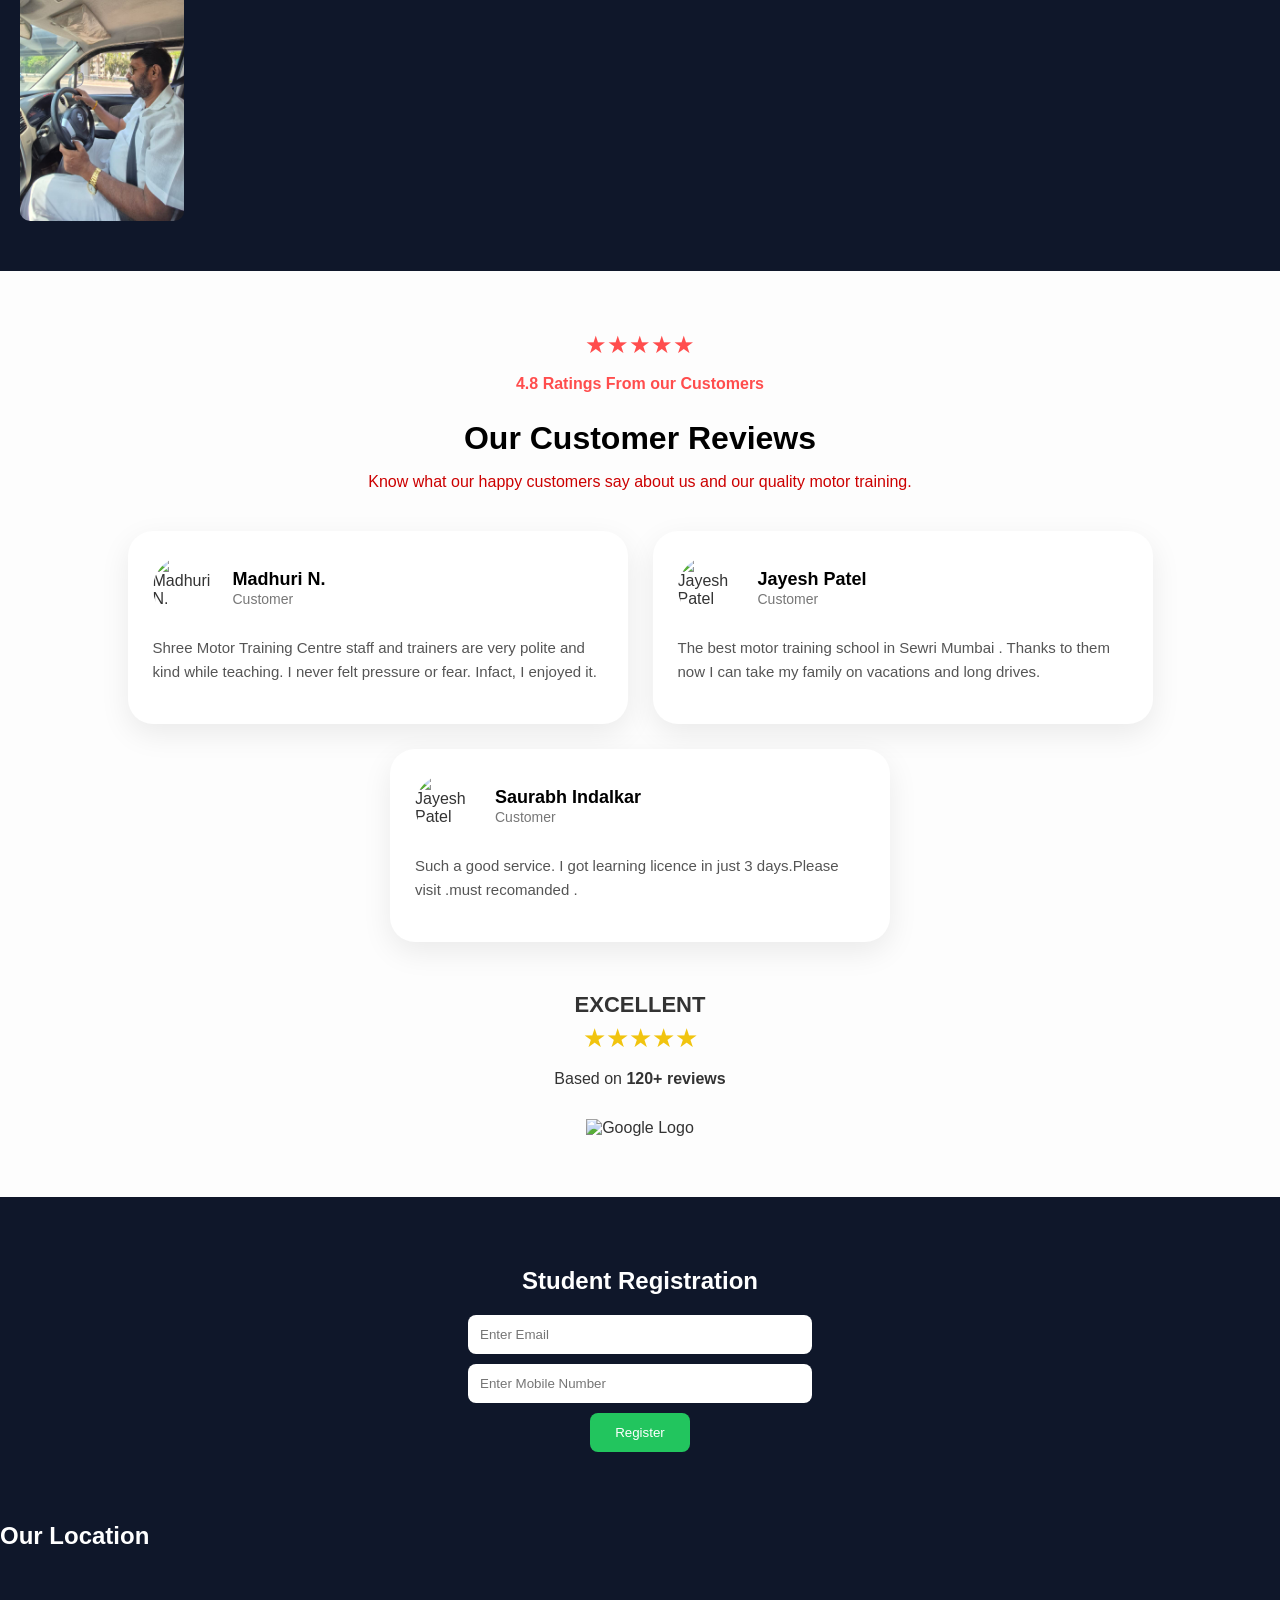
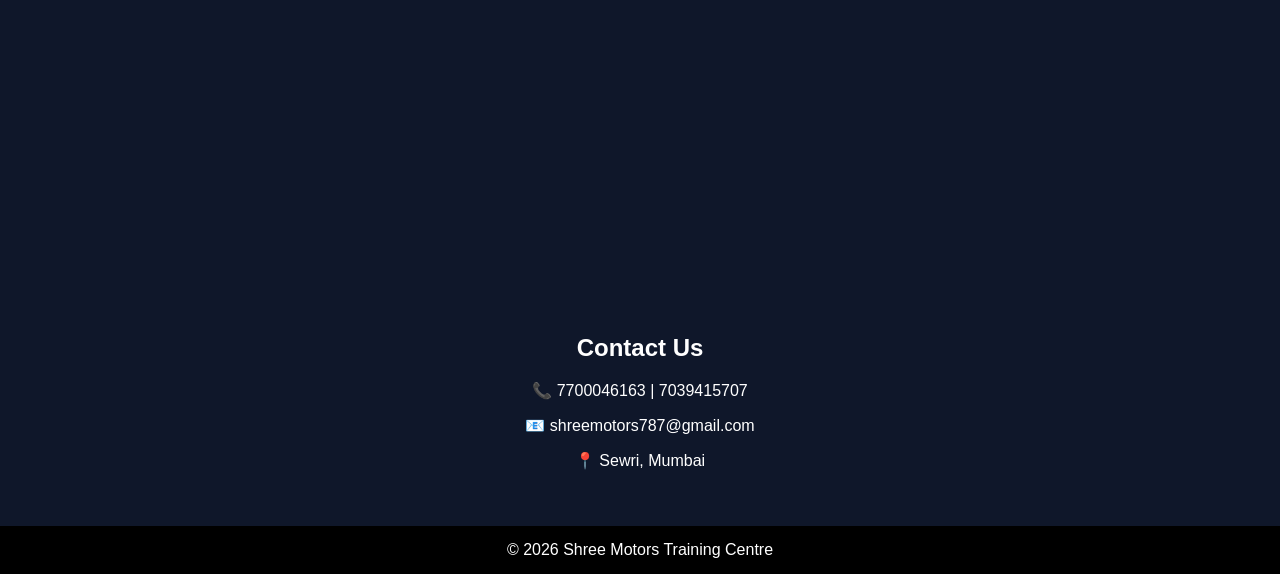
==== commit 8cd71a21: "Update index.html" ====
--- a/index.html
+++ b/index.html
@@ -24,7 +24,7 @@
 
 <section id="home" class="hero">
     <h2>Now Get Your Learning Licence Without Visiting the RTO</h2>
-    <p class="highlight">250+ Happy Clients</p>
+    <p class="highlight">1000+ Happy Customers </p>
     <p>Two Wheeler | Four Wheeler | Insurance | Training</p>
     <a href="#register" class="btn">Register Now</a>
 </section>
@@ -71,7 +71,7 @@
 <section id="reviews" class="reviews-section">
     <div class="reviews-header">
         <div class="stars-red">★★★★★</div>
-        <p class="rating-sub">4.9 Ratings From 16,000+ Customers</p>
+        <p class="rating-sub">4.8 Ratings From our  Customers</p>
         <h2 class="section-title">Our Customer Reviews</h2>
         <p class="section-subtitle">Know what our happy customers say about us and our quality motor training.</p>
     </div>
@@ -85,7 +85,7 @@
                     <span>Customer</span>
                 </div>
             </div>
-            <p class="review-body">Om Moneshwar Training School's staff and trainers are very polite and kind while teaching. I never felt pressure or fear. Infact, I enjoyed it.</p>
+            <p class="review-body">Shree Motor Training Centre staff and trainers are very polite and kind while teaching. I never felt pressure or fear. Infact, I enjoyed it.</p>
         </div>
 
         <div class="review-card-custom">
@@ -96,14 +96,24 @@
                     <span>Customer</span>
                 </div>
             </div>
-            <p class="review-body">The best motor training school in Navi Mumbai, Airoli. Thanks to them now I can take my family on vacations and long drives.</p>
+            <p class="review-body">The best motor training school in Sewri  Mumbai . Thanks to them now I can take my family on vacations and long drives.</p>
+        </div>
+        <div class="review-card-custom">
+            <div class="user-info-custom">
+                <img src="images/user2.jpg" alt="Jayesh Patel" class="user-avatar">
+                <div class="user-meta">
+                    <h4>Saurabh Indalkar</h4>
+                    <span>Customer</span>
+                </div>
+            </div>
+            <p class="review-body">Such a good service. I got learning licence in just 3 days.Please visit .must recomanded .</p>
         </div>
     </div>
 
     <div class="google-rating-box">
         <h3>EXCELLENT</h3>
         <div class="stars-gold">★★★★★</div>
-        <p>Based on <strong>352 reviews</strong></p>
+        <p>Based on <strong>120+ reviews</strong></p>
         <img src="https://www.google.com/images/branding/googlelogo/2x/googlelogo_color_92x30dp.png" alt="Google Logo" class="g-logo">
     </div>
 </section>
